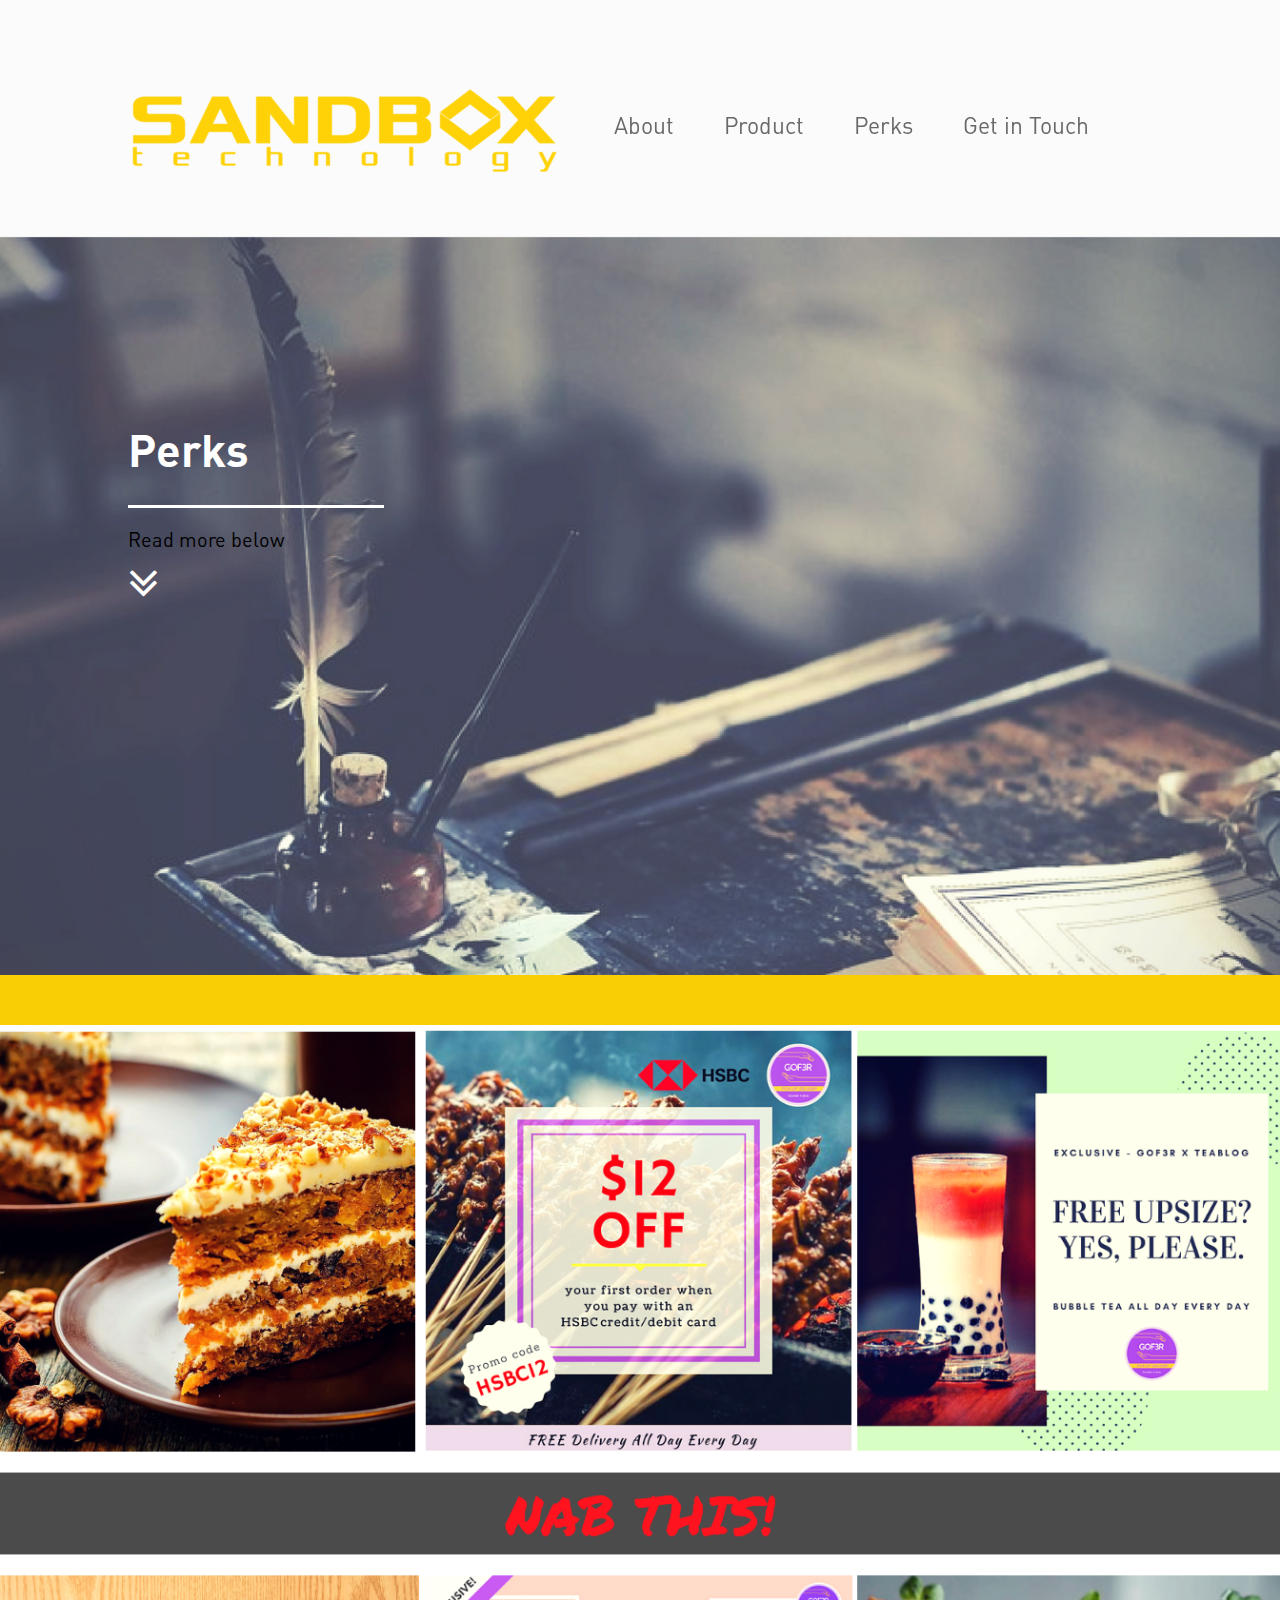
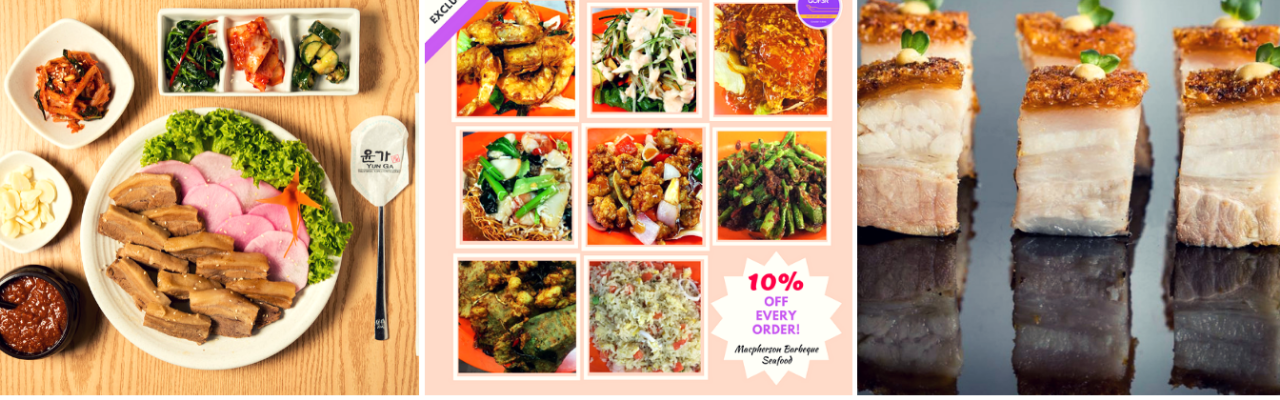
==== media.html @ 60873802 "Initial commit" ====
<!DOCTYPE html PUBLIC "-//W3C//DTD XHTML 1.0 Transitional//EN" "http://www.w3.org/TR/xhtml1/DTD/xhtml1-transitional.dtd">
<html xmlns="http://www.w3.org/1999/xhtml">
<head>
<meta http-equiv="Content-Type" content="text/html; charset=utf-8" />
<meta name="viewport" content="width=device-width, initial-scale = 1.0, maximum-scale=1.0, user-scalable=no" />
<meta http-equiv="X-UA-Compatible" content="IE=edge,chrome=1">
<meta name="HandheldFriendly" content="true">
<title>SandBox Website</title>
<link rel="stylesheet" type="text/css" href="css/bootstrap.min.css"/>
<link rel="stylesheet" type="text/css" href="css/style.css"/>
<link rel="stylesheet" type="text/css" href="css/font-awesome.css"/>
<link rel="stylesheet" type="text/css" href="css/lightbox.css"/>
<script src="https://ajax.googleapis.com/ajax/libs/jquery/1.12.4/jquery.min.js"></script>
<script type="text/javascript" src="js/bootstrap.min.js"></script>
<script type="text/javascript" src="js/sandbox.js"></script>
<!--<link rel="shortcut icon" href="images/carrot.ico" type="image/x-icon"/>-->

</head>
<body>
	<nav class="navbar navbar-default navbar-fixed-top">
      <div class="container-fluid" >
				<div class="navbar-header">
					<button type="button" class="navbar-toggle collapsed" data-toggle="collapse" data-target="#myNavbar" style="margin-top:35px;margin-right:40px;">
						<span class="sr-only">Toggle navigation</span>
						<div id="nav-icon1">
						  <span></span>
						  <span></span>
						  <span></span>
						</div>
					</button>

					<a class="navbar-brand hidden-xs hidden-sm" href="index.html">
						<img src="images/logo.png" alt="">
        	</a>

					<a class="navbar-brand hidden-lg hidden-md" href="index.html">
						<img src="images/logo_small.png" alt="">
        	</a>
      </div>
			<div class="hidden-md hidden-lg collapse" id="myNavbar">
					<ul class="nav navbar-nav-sm">
						<li><a href="about.html">About</a></li>
						<li><a href="product.html">Product</a></li>
						<li><a href="media.html">Perks</a></li>
						<li><a href="getintouch.html">Get in Touch</a></li>
					</ul>
			</div>
			<div class="hidden-xs hidden-sm">
					 <ul class="nav navbar-nav">
								<li><a href="about.html" style="margin-left:20px;">About</a></li>
								<li><a href="product.html" style="margin-left:20px;">Product</a></li>
								<li><a href="media.html" style="margin-left:20px;">Perks</a></li>
								<li><a href="getintouch.html" style="margin-left:20px;">Get in Touch</a></li>
					 </ul>
		 </div>
		</div>
	</nav>

	<div class="wrapper">
			<img src="images/news.png" width="100%" height="auto"/>
			<div class="caption">
				<h1 class="g-pstyle3">Perks</h1>
				<hr class="hr-white-line1 hr-primary"/>
				<h3 class="subtitle">Read more below</h3>
				<a href="#target" class="arrow"><i class="fa fa-angle-double-down"></i></a>
			</div>
	</div>
<div class="hr-yellow-line"></div>
<div class="wrapper"  id="target">
		<img src="images/news2.png" width="100%" height="auto"/>
</div>
<!--<div class="time-line-title">
	<p class="g-pstyle7">News</p>
	<hr class="hr-gold-line hr-primary"/>
</div>
<div class="container-fluid"  id="target">
	<div class="row logo-gap">
		<div class="col-sm-3">
			<br/>
			<img src="images/News1.jpg" alt="" class="img-rounded pull-left gap-right img-profile-media">
		</div><br/>
		<div class="col-sm-9">
			<p class="g-pstyle11">$1 Promo at Coffee Hive</p>
			<p class="g-pstyle10 p-bod">
				A collaboration with Coffee Hive, an existing merchant, to raise brand awareness and increase user sign ups. This tactical promotion was carried out over 4 different outlets and huge crowds gathered for their $1 meal. All new CARROT users experienced first-hand the ease of using carrot points on their mobile phones as a mode of payment. Through this series of activation drives, CARROT has garnered close to 3,000 users in a short span of 2 weeks.
			</p>
			<br/>
			<!--<div class="row">
				<div class="col-md-4 thumb" style="margin-bottom:10px">
					<a class="thumbnail" href="#" data-image-id="" data-toggle="modal" data-title="" data-caption="" data-image="images/CH1_BIG.jpg" data-target="#image-gallery">
							<img src="images/CH1.jpg" class="img-responsive img-shadow">
					</a>
				</div>
				<div class="col-md-4" style="margin-bottom:10px">
					<a class="thumbnail" href="#" data-image-id="" data-toggle="modal" data-title="" data-caption="" data-image="images/CH2_BIG.png" data-target="#image-gallery">
						<img src="images/CH2.jpg" class="img-responsive img-shadow">
					</a>
				</div>
				<div class="col-md-4" style="margin-bottom:10px">
					<a class="thumbnail" href="#" data-image-id="" data-toggle="modal" data-title="" data-caption="" data-image="images/CH3_BIG.jpg" data-target="#image-gallery">
						<img src="images/CH3.jpg" class="img-responsive img-shadow">
					</a>
				</div>
			</div>
			<div class="row">
				<div class="col-md-4" style="margin-bottom:10px">
					<a class="thumbnail" href="#" data-image-id="" data-toggle="modal" data-title="" data-caption="" data-image="images/CH4_BIG.jpg" data-target="#image-gallery">
						<img src="images/CH4.jpg" class="img-responsive img-shadow">
					</a>
				</div>
				<div class="col-md-4" style="margin-bottom:10px">
					<a class="thumbnail" href="#" data-image-id="" data-toggle="modal" data-title="" data-caption="" data-image="images/CH5_BIG.jpg" data-target="#image-gallery">
						<img src="images/CH5.jpg" class="img-responsive img-shadow">
					</a>
				</div>
				<div class="col-md-4" style="margin-bottom:10px">
					<a class="thumbnail" href="#" data-image-id="" data-toggle="modal" data-title="" data-caption="" data-image="images/CH6_BIG.jpg" data-target="#image-gallery">
						<img src="images/CH6.jpg" class="img-responsive img-shadow">
					</a>
				</div>
			</div>
			<div class="row">
					<div class="col-md-4" style="margin-bottom:10px">
						<a class="thumbnail" href="#" data-image-id="" data-toggle="modal" data-title="" data-caption="" data-image="images/CH7_BIG.jpg" data-target="#image-gallery">
							<img src="images/CH7.jpg" class="img-responsive img-shadow">
						</a>
					</div>
			</div>
		</div>
		<div class="col-sm-3"></div>
	</div>
	<br/>
	<div class="row logo-gap">
		<div class="col-sm-3"><img src="images/News2.jpg" alt="" class="img-rounded pull-left gap-right img-profile-media"></div><br/>
		<div class="col-sm-9">
			<p class="g-pstyle11">Mother’s Day Specials </p>
			<p class="g-pstyle10 p-bod">Partnering some of our merchants to bring attractive deals to our users and their mums, this campaign ran over several weeks leading up to Mother’s Day. Merchants were able to gain.</p>
		</div>
	</div>
	<br/>
	<div class="row logo-gap">
		<div class="col-sm-3"><img src="images/News3.jpg" alt="" class="img-rounded pull-left gap-right img-profile-media"></div><br/>
		<div class="col-sm-9">
			<p class="g-pstyle11">CARROT Stops </p>
			<p class="g-pstyle10 p-bod">The objective of this campaign was to showcase the varied merchant segments on CARROT, across the F&B, retail and service sectors. Each post was dedicated to a few merchants under the same category thus creating a unique cross marketing opportunity.</p>
		</div>
	</div>
</div>
<br/><br/>
<div class="modal fade" id="image-gallery" tabindex="-1" role="dialog" aria-labelledby="myModalLabel" aria-hidden="true">
    <div class="modal-dialog">
        <div class="modal-content">
            <div class="modal-header">
                <button type="button" class="close" data-dismiss="modal">
								<span aria-hidden="true">×</span><span class="sr-only">Close</span></button>
                <h4 class="modal-title" id="image-gallery-title"></h4>
            </div>
            <div class="modal-body">
                <img id="image-gallery-image" class="img-responsive" src="">
            </div>
            <div class="modal-footer">

                <div class="col-md-2">
                    <button type="button" class="btn btn-primary" id="show-previous-image">Previous</button>
                </div>

                <div class="col-md-8 text-justify" id="image-gallery-caption">
                    This text will be overwritten by jQuery
                </div>

                <div class="col-md-2">
                    <button type="button" id="show-next-image" class="btn btn-default">Next</button>
                </div>
            </div>
        </div>
    </div>
</div>-->
</body>
<script>
	$(document).ready(function(){

		loadGallery(true, 'a.thumbnail');

		//This function disables buttons when needed
		function disableButtons(counter_max, counter_current){
				$('#show-previous-image, #show-next-image').show();
				if(counter_max == counter_current){
						$('#show-next-image').hide();
				} else if (counter_current == 1){
						$('#show-previous-image').hide();
				}
		}

		/**
		 *
		 * @param setIDs        Sets IDs when DOM is loaded. If using a PHP counter, set to false.
		 * @param setClickAttr  Sets the attribute for the click handler.
		 */

		function loadGallery(setIDs, setClickAttr){
				var current_image,
						selector,
						counter = 0;

				$('#show-next-image, #show-previous-image').click(function(){
						if($(this).attr('id') == 'show-previous-image'){
								current_image--;
						} else {
								current_image++;
						}

						selector = $('[data-image-id="' + current_image + '"]');
						updateGallery(selector);
				});

				function updateGallery(selector) {
						var $sel = selector;
						current_image = $sel.data('image-id');
						$('#image-gallery-caption').text($sel.data('caption'));
						$('#image-gallery-title').text($sel.data('title'));
						$('#image-gallery-image').attr('src', $sel.data('image'));
						disableButtons(counter, $sel.data('image-id'));
				}

				if(setIDs == true){
						$('[data-image-id]').each(function(){
								counter++;
								$(this).attr('data-image-id',counter);
						});
				}
				$(setClickAttr).on('click',function(){
						updateGallery($(this));
				});
		}
	});
</script>
</html>
---- css/style.css ----
@charset "utf-8";
/* CSS Document */

@font-face {
    font-family: DINPro-Black;
    src: url(../fonts/DINPro-Black_0.otf);
}
@font-face {
    font-family: DINPro-Bold;
    src: url(../fonts/DINPro-Bold_0.otf);
}
@font-face {
    font-family: DINPro-Medium;
    src: url(../fonts/DINPro-Medium_0.otf);
}
@font-face {
    font-family: DINPro-Regular;
    src: url(../fonts/DINPro-Regular.otf);
}

body {
  overflow-x: hidden;
}

.g-pstyle0 {font-size:23px;line-height:29px;color:rgb(255,255,255);font-family: DINPro-Regular;}

.g-pstyle1 {font-size:30px;font-weight:700;color:rgb(255,255,255);font-family: DINPro-Bold;}

.g-pstyle2 {font-size:20px;color:rgb(255,255,255);font-family: DINPro-Regular;}

.g-pstyle3 {font-size:45px;font-weight:700;color:rgb(255,255,255);font-family: DINPro-Bold;}

.g-pstyle4 {font-size:20px;font-weight:700;text-align:center;font-family: DINPro-Black;}

.g-pstyle5 {text-align:center;font-family: DINPro-Regular;}

.g-pstyle6 {font-size:18px;color:rgb(255,255,255);font-family: DINPro-Regular;font-weight:700}

.g-pstyle7 {font-size:23px;font-weight:700;color:#FDBB04;font-family: DINPro-Bold;}

.g-pstyle8 {font-size:16px;color:rgb(255,255,255);font-family: DINPro-Regular;}

.g-pstyle9 {font-family: DINPro-Bold;line-height: 5px;}

.g-pstyle10 {font-family: DINPro-Regular;}

.g-pstyle11 {font-size:23px;font-weight:700;font-family: DINPro-Bold;}

.g-pstyle12 {font-size:13px;font-family: DINPro-Regular;}

.wrapper {

}

.hr-yellow-line {background-image: url(../images/line.png);background-repeat: repeat-x;height: 50px;}

.hr-gold-line {width:30%;border: none;height: 5px;background-color: #FDBB04;margin-top: 0;text-align:left; margin: 0 auto 20px 0;}

.below-yellow-line {margin-top:120px;margin-bottom:200px;}

.hr-white-line {width:25%;border: none;height: 3px;background-color: #ffffff;text-align:left; margin: 20px auto 0 0;}

.hr-white-line1 {width:20%;border: none;height: 3px;background-color: #ffffff;text-align:left; margin: 30px auto 0 0;}

.caption {
    position: absolute;
    top: 45%;
    left: 10%;
    width: 100%;
}

.caption1 {
    position: absolute;
    top:800px;
    left: 10%;
    width: 100%;
}

.title {
  font-family: DINPro-Bold;
  font-weight: 600;
  font-size: 35px;
  color: #ffffff;
  text-align: left;
}

.subtitle {
  font-family: DINPro-Regular;
  font-size: 20px;
  color: #000000;
  text-align: left;
}

.time-line-title {
  margin-top: 25px;
  margin-left: 8%;
  width:350px;
}

.logo-gap {
  padding-left: 7%;
}

.bod-background {
  background-image: url("../images/blur.png");
  padding: 0 !important;
  margin: 0 auto !important;
  background-size: cover;
  overflow: hidden;
}

.img-profile {
  width :200px ;
  height:236px;
}

.img-profile-media {
  width :220px ;
  height:240px;
  margin-bottom:8%;
  border: 3px solid #FDBB04;
}

.img-profile-gap {
  margin-left: 8%;
  margin-bottom:5%;
  text-align: left;
}
.logo-gap {
  padding-left: 7%;
}
.p-bod {
  width: 85%;
}

.img-shadow {
    -webkit-box-shadow: 0px 2px 6px 2px rgba(0,0,0,0.75);
    -moz-box-shadow: 0px 2px 6px 2px rgba(0,0,0,0.75);
    box-shadow: 0px 2px 6px 2px rgba(0,0,0,0.75);
    margin-bottom:20px;
}

.gap-right {
  margin-right: 100px;
}

.arrow {
  font-size:48px;
  color:#fff;
}


/* CUSTOMIZE NAVIBAR
-------------------------------------------------- */
.navbar-default {
	background-color:transparent !important;
	border-color:transparent;
	background-image:none;
	box-shadow:none;
}

.navbar-default .navbar-nav>li>a {
  font-size:23px;
  color:rgb(105,105,105);
  font-family: DINPro-Regular;
}

.navbar-default .navbar-nav > li > a:hover{
    color: #696969;
    border-bottom: #696969 solid 1px;
}

.navbar-nav {
  margin:100px;
}

.navbar-nav-sm {
}

.navbar-nav-sm>li>a {
  background-color: #FDBB04;
  font-size:15px;
  color:rgb(255,255,255);
  font-family: DINPro-Regular;
}

.navbar-toggle {
    border: 0;
}

.navbar-default .navbar-toggle:hover,
.navbar-default .navbar-toggle:focus {
  background-color: transparent;
  border: 0;
}

.glyphicon.glyphicon-search{
    font-size: 35px;
}

.navbar-brand {
  padding-left: 25%;
  margin-top: 50px;
  width:40%;
}

/* Icon 1 */
#nav-icon1 {
  width: 30px;
  height: 3px;
  position: relative;
  -webkit-transform: rotate(0deg);
  -moz-transform: rotate(0deg);
  -o-transform: rotate(0deg);
  transform: rotate(0deg);
  -webkit-transition: .5s ease-in-out;
  -moz-transition: .5s ease-in-out;
  -o-transition: .5s ease-in-out;
  transition: .5s ease-in-out;
  cursor: pointer;
}

#nav-icon1 span {
  display: block;
  position: absolute;
  height: 5px;
  width: 100%;
  background: #FDBB04;
  border-radius: 5px;
  opacity: 1;
  left: 0;
  -webkit-transform: rotate(0deg);
  -moz-transform: rotate(0deg);
  -o-transform: rotate(0deg);
  transform: rotate(0deg);
  -webkit-transition: .25s ease-in-out;
  -moz-transition: .25s ease-in-out;
  -o-transition: .25s ease-in-out;
  transition: .25s ease-in-out;
}

#nav-icon1 span:nth-child(1) {
  top: 0px;
}

#nav-icon1 span:nth-child(2) {
  top: 10px;
}

#nav-icon1 span:nth-child(3) {
  top: 20px;
}

#nav-icon1.open span:nth-child(1) {
  top: 10px;
  -webkit-transform: rotate(135deg);
  -moz-transform: rotate(135deg);
  -o-transform: rotate(135deg);
  transform: rotate(135deg);
}

#nav-icon1.open span:nth-child(2) {
  opacity: 0;
  left: -60px;
}

#nav-icon1.open span:nth-child(3) {
  top: 10px;
  -webkit-transform: rotate(-135deg);
  -moz-transform: rotate(-135deg);
  -o-transform: rotate(-135deg);
  transform: rotate(-135deg);
}

/* CUSTOMIZE NAVIBAR
-------------------------------------------------- */

/* TIMELINE
-------------------------------------------------- */
.timeline-wrapper {
  width: 70%;
  margin-top:15%;
  margin-bottom:15%;
}

.lens-profile-timeline {
  list-style: none;
  padding: 0;
  margin: 60px 0 80px;
  border-bottom: 8px solid #FDBB04;
  position: relative;
}

.circle1 {
  position: absolute;
  width: 30px;
  height: 30px;
  border: 8px solid #fce8b0;
  border-radius: 16px;
  background: #fce8b0;
  margin-top: -12px;
}
.circle2 {
  position: absolute;
  width: 30px;
  height: 30px;
  border: 8px solid #ffc72d;
  border-radius: 16px;
  background: #ffc72d;
  margin-top: -12px;
}
.circle3 {
  position: absolute;
  width: 30px;
  height: 30px;
  border: 8px solid #ffc21c;
  border-radius: 16px;
  background: #ffc21c;
  margin-top: -12px;
}
.circle4 {
  position: absolute;
  width: 30px;
  height: 30px;
  border: 8px solid #FDBB04;
  border-radius: 16px;
  background: #FDBB04;
  margin-top: -12px;
}


.timeline-textdown {
    width: 200px;
    height: 100px;
    border-left: 1px solid #FDBB04;
    margin-top: 30px;
    padding-left: 10px;
    text-align: left;
}

.timeline-textup {
  width: 200px;
  height: 100px;
  border-left: 1px solid #FDBB04;
  margin-top: -120px;
  padding-left: 10px;
  text-align: left;
}

.timeline-item {
  padding: 3em 2em 2em;
  position: relative;
  color: rgba(0, 0, 0, 0.7);
  --border-left: 2px solid rgba(0, 0, 0, 0.3);
  border-left: 8px solid #FDBB04;
}


.timeline-item::after {
  width: 30px;
  height: 30px;
  display: block;
  top: 1em;
  position: absolute;
  left: -17px;
  border-radius: 16px;
  content: '';
  border: 2px solid #FDBB04;
  background: #FDBB04;
}


.timeline-item:last-child {
  -o-border-image: linear-gradient(to bottom, #FDBB04 60%, transparent) 1 100%;
     border-image: -webkit-linear-gradient(top, #FDBB04 60%, transparent) 1 100%;
     border-image: linear-gradient(to bottom, #FDBB04 60%, transparent) 1 100%;
}

/* TIMELINE
-------------------------------------------------- */


/* RESPONSIVE CSS
-------------------------------------------------- */
@media screen and (max-width: 768px) {

.navbar-default {
	background-color:#fff;
	background-image:none;
	box-shadow:none;
}

.navbar-brand {
  margin-top: 7px;
  width:40%;
  padding-left: 7%;
}

body {
  padding-top: 50px;
}

.caption {
    position: absolute;
    top: 20%;
    left: 10%;
    width: 100%;
}

.caption1 {
    position: absolute;
    top: 310px;
    left: 10%;
    width: 100%;
}

.title {
  font-family: DINPro-Bold;
  font-weight: 600;
  font-size: 15px;
  color: #ffffff;
  text-align: left;
}

.subtitle {
  font-family: DINPro-Regular;
  font-size: 10px;
  color: #000000;
  text-align: left;
  margin-top: 5px;
 }

 .time-line-title {
   margin-top: 25px;
   margin-left: 8%;
   width:200px
 }

 .hr-white-line1 {
   width:35%;
   margin-top: 0;
 }

 .hr-white-line {
   width:25%;
   border: none;
   height: 3px;
   background-color: #ffffff;
   margin-bottom: 0;
   margin-top: 0;
 }

 .hr-yellow-line {
   background-image: url(../images/line.png);
   background-repeat: repeat-x;
   height: 30px;}

 .g-pstyle3 {
   font-weight:700;
   font-size:20px;
   color:rgb(255,255,255);
   font-family: DINPro-Bold
 }

 .arrow {
   font-size:30px;
   color:#fff;
   margin-top: 0;
 }

}
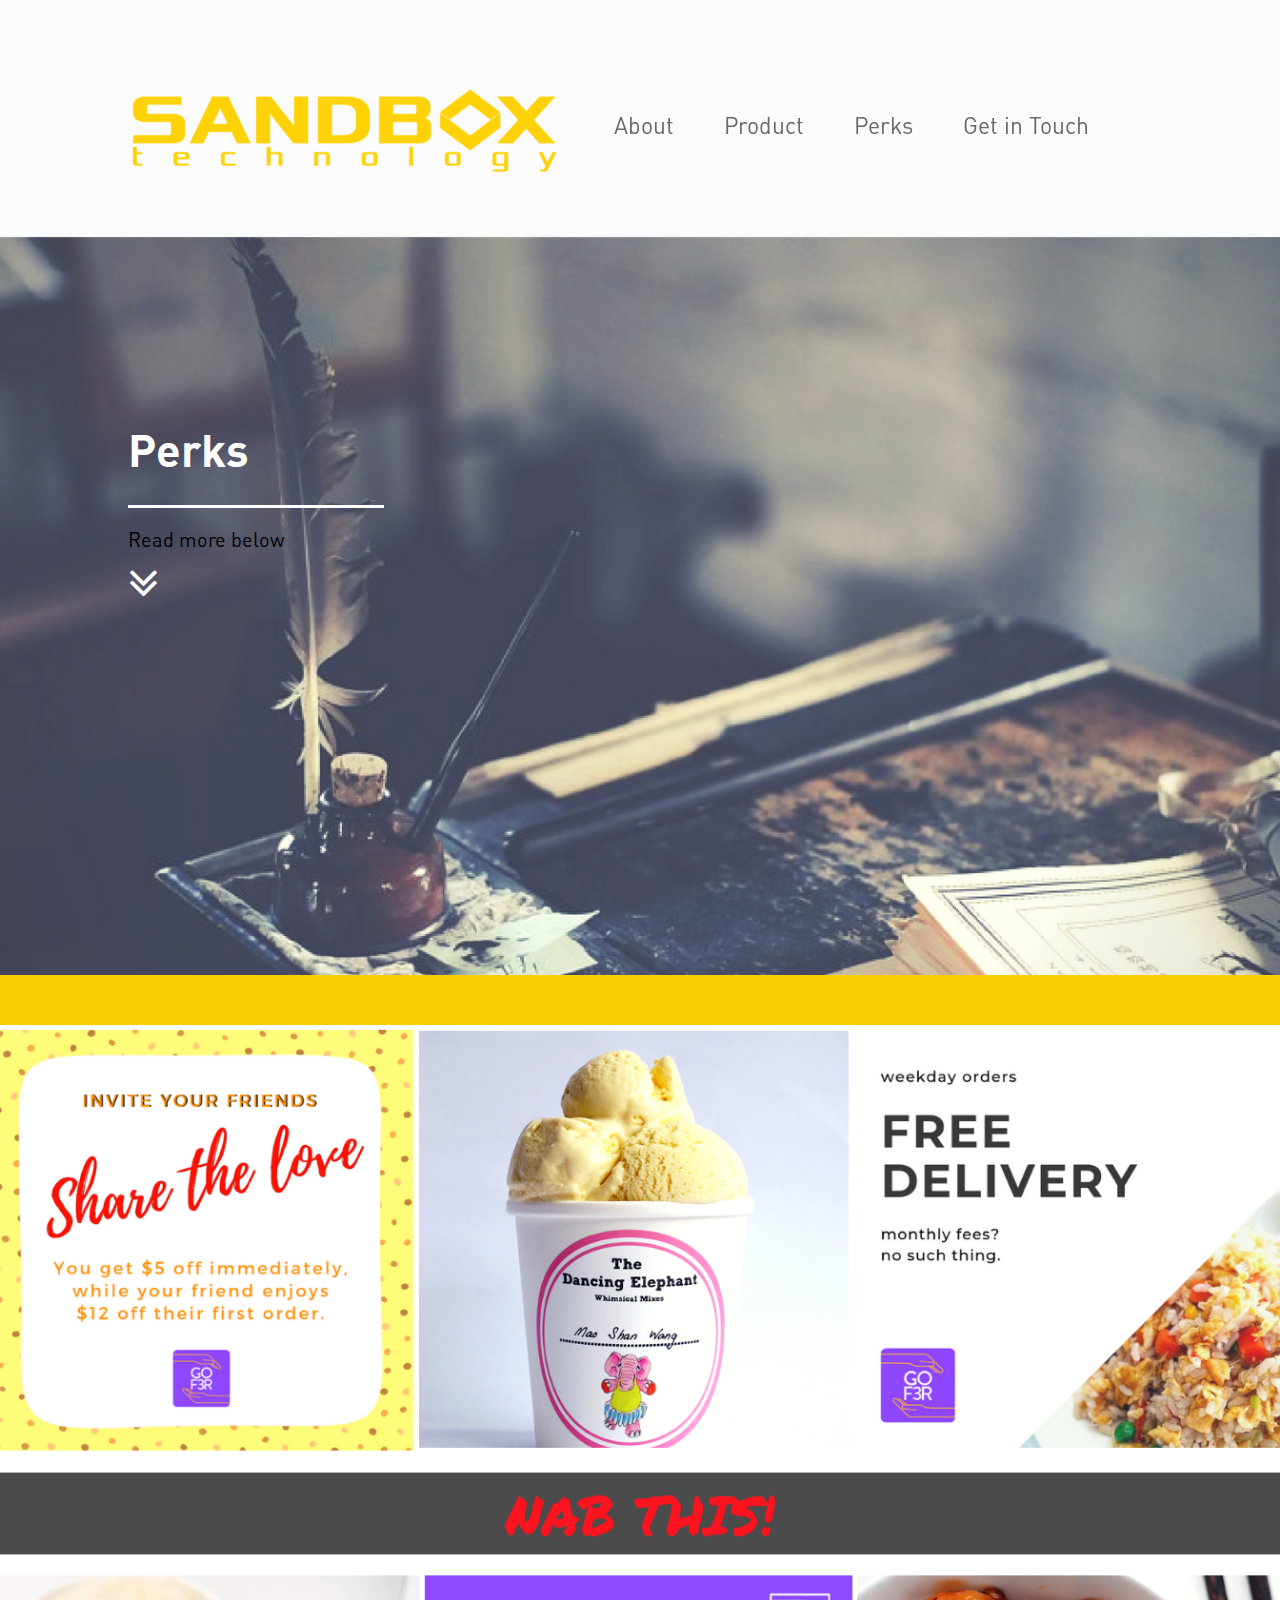
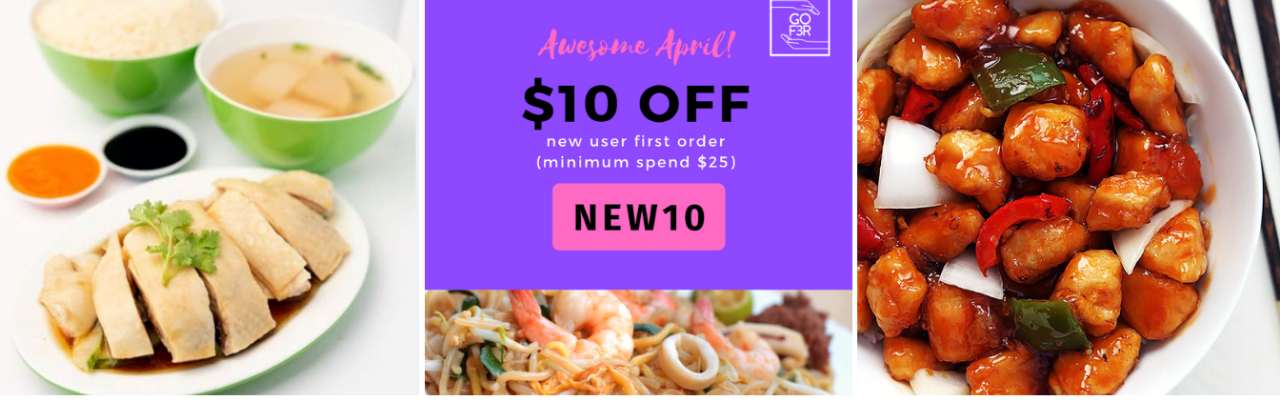
==== commit 41f5384f: "Update media.html" ====
--- a/media.html
+++ b/media.html
@@ -67,7 +67,7 @@
 	</div>
 <div class="hr-yellow-line"></div>
 <div class="wrapper"  id="target">
-		<img src="images/news2.png" width="100%" height="auto"/>
+		<img src="images/SBWebsite-News-Pg2-Apr2019.png" width="100%" height="auto"/>
 </div>
 <!--<div class="time-line-title">
 	<p class="g-pstyle7">News</p>
